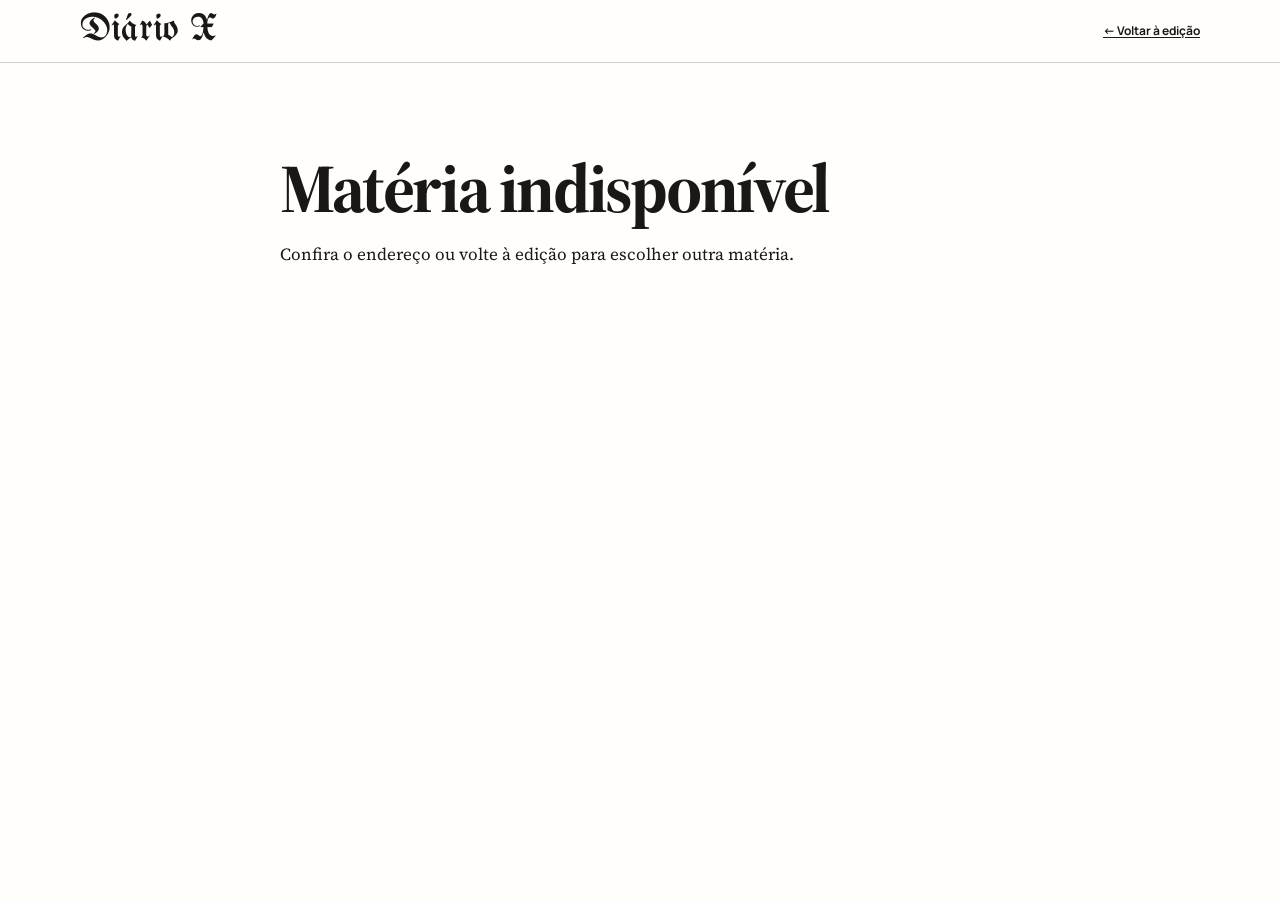
==== assets/materia.html @ 2b4bd0c8 "Página pública do Diário X: capa, matéria e estilo para rodar como site estático Co-Authored-By: Cla" ====
<!doctype html>
<html lang="pt-BR">
<head>
<meta charset="utf-8">
<base href="../">
<meta name="viewport" content="width=device-width, initial-scale=1">
<title>Matéria · Diário X</title>
<link rel="icon" type="image/png" href="assets/favicon-64.png">
<link rel="preconnect" href="https://fonts.googleapis.com">
<link rel="preconnect" href="https://fonts.gstatic.com" crossorigin>
<link href="https://fonts.googleapis.com/css2?family=Manrope:wght@600;700&family=Source+Serif+4:ital,opsz,wght@0,8..60,400;0,8..60,700;1,8..60,400&family=UnifrakturMaguntia&display=swap" rel="stylesheet">
<link rel="stylesheet" href="assets/jornal.css">
<style>
  .topo { border-bottom: 1px solid var(--rule); }
  .topo nav { display: flex; align-items: center; justify-content: space-between; gap: 1rem; max-width: 76rem; margin: auto; padding: .75rem clamp(1rem, 5vw, 3rem); }
  .marca { font: 400 clamp(1.6rem, 4vw, 2.35rem)/1 var(--logo); text-decoration: none; }
  .voltar, .meta { font: 700 var(--t-rotulo)/1.5 var(--sans); }
  .leitura { max-width: 51rem; margin: auto; padding: clamp(2rem, 7vw, 5rem) clamp(1rem, 5vw, 3rem); overflow-wrap: anywhere; }
  .meta { display: flex; flex-wrap: wrap; gap: .4rem 1rem; color: var(--ink-3); }
  .tipo { color: var(--accent-text); text-transform: uppercase; letter-spacing: .08em; }
  h1 { margin: .6rem 0 .9rem; font: 700 clamp(2.2rem, 6vw, 4.3rem)/1.05 var(--serif); letter-spacing: -.035em; text-wrap: pretty; }
  .abertura { margin: 0 0 1.75rem; font: italic 400 clamp(1.13rem, 2.7vw, 1.35rem)/1.48 var(--serif); color: var(--ink-2); }
  figure { margin: 0 0 2rem; }
  figure img { display: block; width: 100%; aspect-ratio: 16 / 9; object-fit: cover; background: var(--paper-2); border-radius: 4px; }
  figcaption { margin-top: .35rem; color: var(--ink-3); font: 600 var(--t-rotulo)/1.4 var(--sans); }
  section { max-width: 68ch; margin-block: 1.5rem; }
  h2 { margin: 0 0 .35rem; font: 700 var(--t-titulo)/1.2 var(--serif); }
  section p { margin: 0 0 .8rem; }
  .fontes { margin-top: 2rem; padding-top: 1rem; border-top: 1px solid var(--rule); }
  .fontes ul { margin: .5rem 0 0; padding-left: 1.25rem; }
</style>
</head>
<body>
  <header class="topo">
    <nav aria-label="Diário X">
      <a class="marca" href="./">Diário X</a>
      <a class="voltar" id="voltar" href="./">← Voltar à edição</a>
    </nav>
  </header>
  <main class="leitura" id="leitura" aria-busy="true"><p role="status">Abrindo matéria…</p></main>
  <script type="module">
    try {
      const tema = localStorage.getItem('dx-theme');
      if (tema) document.documentElement.dataset.theme = tema;
    } catch { /* segue o tema do sistema */ }

    const params = new URLSearchParams(location.search);
    const data = params.get('edicao');
    const id = params.get('id');
    const leitura = document.querySelector('#leitura');
    const voltar = document.querySelector('#voltar');
    const esc = (value) => String(value ?? '').replace(/[&<>"']/g, (char) =>
      ({ '&': '&amp;', '<': '&lt;', '>': '&gt;', '"': '&quot;', "'": '&#39;' }[char]));
    const externa = (url) => typeof url === 'string' && /^https?:\/\//i.test(url);
    const dataValida = /^\d{4}-\d{2}-\d{2}$/.test(data);
    if (dataValida) voltar.href = `index.html?edicao=${data}`;

    function foto(it) {
      if (!externa(it.imagem) && !/^assets\/edicoes\/\d{4}-\d{2}-\d{2}\/[a-z0-9-]+\.png$/.test(it.imagem)) return '';
      const foco = Number.isFinite(it.imagem_foco_vertical)
        ? ` style="object-position: 50% ${Math.max(0, Math.min(100, it.imagem_foco_vertical))}%"` : '';
      return `<figure><img src="${esc(it.imagem)}" alt=""${foco} decoding="async" referrerpolicy="no-referrer">
        ${it.legenda_imagem ? `<figcaption>${esc(it.legenda_imagem)}</figcaption>` : ''}</figure>`;
    }

    try {
      if (!dataValida || !id) throw new Error('Endereço incompleto');
      const resposta = await fetch(`edicoes/${data}.json`);
      if (!resposta.ok) throw new Error('Edição indisponível');
      const edicao = await resposta.json();
      const it = edicao.itens.find((item) => item.id === id);
      if (!it) throw new Error('Matéria indisponível');

      const r = it.reportagem;
      const titulo = r?.titulo || it.titulo;
      const dataLonga = new Intl.DateTimeFormat('pt-BR', { dateStyle: 'long' }).format(new Date(`${data}T12:00:00`));
      const fontes = [{ nome: it.fonte_nome, url: it.fonte_url }, ...(r?.fontes || [])].filter(({ url }) => externa(url));
      document.title = `${titulo} · Diário X`;
      leitura.innerHTML = `<article>
        <header>
          <div class="meta"><span class="tipo">${r ? 'Redação Diário X' : 'Arquivo do Diário X'}</span><time datetime="${data}">${dataLonga}</time></div>
          <h1>${esc(titulo)}</h1>
          <p class="abertura">${esc(r?.abertura || it.resumo)}</p>
        </header>
        ${foto(it)}
        ${(r?.blocos || []).map((bloco) => `<section><h2>${esc(bloco.titulo)}</h2>
          ${bloco.paragrafos.map((p) => `<p>${esc(p)}</p>`).join('')}</section>`).join('')}
        ${it.pra_voce ? `<section><h2>Pra você</h2><p>${esc(it.pra_voce)}</p></section>` : ''}
        <section class="fontes"><h2>${fontes.length > 1 ? 'Fontes' : 'Fonte'}</h2>
          <ul>${fontes.map(({ nome, url }) => `<li><a href="${esc(url)}" target="_blank" rel="noopener noreferrer">${esc(nome)}</a></li>`).join('')}</ul>
        </section>
      </article>`;
      const imagem = leitura.querySelector('img');
      imagem?.addEventListener('error', () => imagem.closest('figure').remove());
    } catch {
      leitura.innerHTML = '<h1>Matéria indisponível</h1><p>Confira o endereço ou volte à edição para escolher outra matéria.</p>';
    } finally {
      leitura.removeAttribute('aria-busy');
    }
  </script>
</body>
</html>
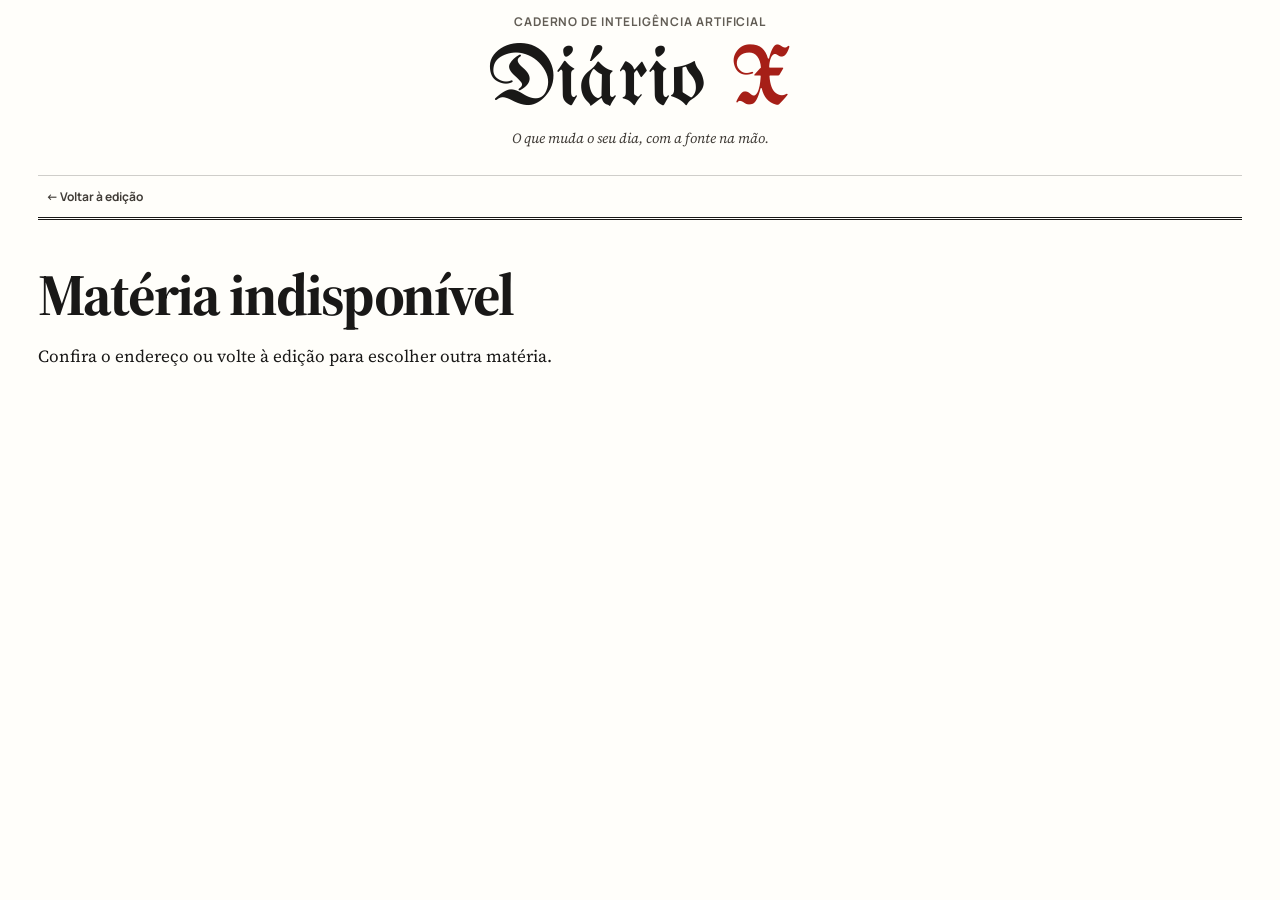
==== commit 16d432b7: "Matéria com topo igual ao jornal, largura total e coluna Mais desta edição Co-Authored-By: Claude So" ====
--- a/assets/materia.html
+++ b/assets/materia.html
@@ -11,33 +11,79 @@
 <link href="https://fonts.googleapis.com/css2?family=Manrope:wght@600;700&family=Source+Serif+4:ital,opsz,wght@0,8..60,400;0,8..60,700;1,8..60,400&family=UnifrakturMaguntia&display=swap" rel="stylesheet">
 <link rel="stylesheet" href="assets/jornal.css">
 <style>
-  .topo { border-bottom: 1px solid var(--rule); }
-  .topo nav { display: flex; align-items: center; justify-content: space-between; gap: 1rem; max-width: 76rem; margin: auto; padding: .75rem clamp(1rem, 5vw, 3rem); }
-  .marca { font: 400 clamp(1.6rem, 4vw, 2.35rem)/1 var(--logo); text-decoration: none; }
-  .voltar, .meta { font: 700 var(--t-rotulo)/1.5 var(--sans); }
-  .leitura { max-width: 51rem; margin: auto; padding: clamp(2rem, 7vw, 5rem) clamp(1rem, 5vw, 3rem); overflow-wrap: anywhere; }
-  .meta { display: flex; flex-wrap: wrap; gap: .4rem 1rem; color: var(--ink-3); }
+  .sheet { --gutter: clamp(1rem, 3vw, 2.5rem); min-height: 100vh; max-width: 1300px; margin: 0 auto; padding: 0 var(--gutter) 2.5rem; background: var(--paper); }
+  .rotulo { font: 700 var(--t-rotulo)/1.3 var(--sans); letter-spacing: .08em; text-transform: uppercase; color: var(--ink-3); }
+
+  /* Cabeçalho igual ao da capa */
+  .strip { text-align: center; padding: .9rem 0 .25rem; }
+  .title { text-align: center; padding: .5rem 0 .7rem; }
+  .title h1 { margin: 0; font: 400 clamp(3rem, 6.6vw, 5.5rem)/.95 var(--logo); }
+  .title h1 a { text-decoration: none; }
+  .title h1 .x { color: var(--accent-text); }
+  .title .motto { margin-top: .45rem; font: italic 400 var(--t-nota)/1.4 var(--serif); color: var(--ink-2); }
+  .dateline { text-align: center; border-bottom: 1px solid var(--rule); padding: .35rem 0 .6rem; }
+  .bar { position: sticky; top: 0; z-index: 20; padding: .3rem 0; background: var(--paper); border-bottom: 3px double var(--rule-strong); }
+  .bar-in { display: flex; align-items: center; justify-content: space-between; gap: 1rem; }
+  .bar a { text-decoration: none; padding: .6rem .5rem; font: 700 var(--t-rotulo)/1 var(--sans); color: var(--ink-2); }
+  .bar a:hover { background: var(--paper-2); color: var(--ink); }
+  .bar .secao { color: var(--accent-text); }
+
+  /* Matéria ocupando a largura toda: texto à esquerda, edição à direita */
+  .leitura { padding-top: clamp(1.25rem, 3vw, 2.25rem); overflow-wrap: anywhere; }
+  .grade { display: grid; grid-template-columns: minmax(0, 1fr) 19rem; gap: clamp(1.5rem, 4vw, 3.5rem); align-items: start; }
+  .meta { display: flex; flex-wrap: wrap; gap: .4rem 1rem; font: 700 var(--t-rotulo)/1.5 var(--sans); color: var(--ink-3); }
   .tipo { color: var(--accent-text); text-transform: uppercase; letter-spacing: .08em; }
-  h1 { margin: .6rem 0 .9rem; font: 700 clamp(2.2rem, 6vw, 4.3rem)/1.05 var(--serif); letter-spacing: -.035em; text-wrap: pretty; }
-  .abertura { margin: 0 0 1.75rem; font: italic 400 clamp(1.13rem, 2.7vw, 1.35rem)/1.48 var(--serif); color: var(--ink-2); }
-  figure { margin: 0 0 2rem; }
+  h1.manchete { margin: .5rem 0 .9rem; font: 700 clamp(2.1rem, 4.6vw, 4rem)/1.05 var(--serif); letter-spacing: -.035em; text-wrap: balance; }
+  .abertura { margin: 0 0 1.5rem; font: italic 400 clamp(1.15rem, 2.2vw, 1.5rem)/1.5 var(--serif); color: var(--ink-2); text-wrap: pretty; }
+  figure { margin: 0 0 1.75rem; }
   figure img { display: block; width: 100%; aspect-ratio: 16 / 9; object-fit: cover; background: var(--paper-2); border-radius: 4px; }
+  .sem-foto { aspect-ratio: 16 / 9; margin-bottom: 1.75rem; display: grid; place-items: center; align-content: center; gap: .4rem; border-radius: 4px; background: var(--paper-2); color: var(--ink-3); }
+  .sem-foto b { font: 400 clamp(2.4rem, 6vw, 4.5rem)/1 var(--logo); color: var(--ink); }
   figcaption { margin-top: .35rem; color: var(--ink-3); font: 600 var(--t-rotulo)/1.4 var(--sans); }
-  section { max-width: 68ch; margin-block: 1.5rem; }
-  h2 { margin: 0 0 .35rem; font: 700 var(--t-titulo)/1.2 var(--serif); }
-  section p { margin: 0 0 .8rem; }
-  .fontes { margin-top: 2rem; padding-top: 1rem; border-top: 1px solid var(--rule); }
-  .fontes ul { margin: .5rem 0 0; padding-left: 1.25rem; }
+  .texto { column-count: 2; column-gap: clamp(1.5rem, 3vw, 3rem); }
+  .texto section { break-inside: avoid-column; margin: 0 0 1.4rem; }
+  .texto h2 { margin: 0 0 .35rem; font: 700 var(--t-titulo)/1.2 var(--serif); }
+  .texto p { margin: 0 0 .8rem; font-size: 1.125rem; line-height: 1.65; text-wrap: pretty; }
+  .fontes { margin-top: 1rem; padding-top: 1rem; border-top: 1px solid var(--rule); }
+  .fontes h2 { margin: 0 0 .35rem; font: 700 var(--t-titulo)/1.2 var(--serif); }
+  .fontes ul { margin: .4rem 0 0; padding-left: 1.25rem; }
+
+  .lateral { position: sticky; top: 4.5rem; border-left: 1px solid var(--rule); padding-left: clamp(1rem, 2vw, 1.75rem); }
+  .lateral h2 { margin: 0 0 .75rem; font: 700 var(--t-titulo)/1.2 var(--serif); }
+  .lateral ol { list-style: none; margin: 0; padding: 0; }
+  .lateral li { padding: .75rem 0; border-top: 1px solid var(--rule); }
+  .lateral li:first-child { border-top: 0; padding-top: 0; }
+  .lateral a { text-decoration: none; display: grid; grid-template-columns: 4.5rem minmax(0, 1fr); gap: .75rem; align-items: start; }
+  .lateral a:hover b { text-decoration: underline; }
+  .lateral img, .lateral .mini { width: 4.5rem; aspect-ratio: 4 / 3; object-fit: cover; border-radius: 3px; background: var(--paper-2); display: block; }
+  .lateral small { display: block; margin-bottom: .15rem; font: 700 .68rem/1.2 var(--sans); letter-spacing: .06em; text-transform: uppercase; color: var(--ink-3); }
+  .lateral b { font: 700 .98rem/1.28 var(--serif); }
+
+  @media (max-width: 62rem) {
+    .grade { grid-template-columns: minmax(0, 1fr); }
+    .lateral { position: static; border-left: 0; padding-left: 0; border-top: 3px double var(--rule-strong); padding-top: 1rem; margin-top: 1.5rem; }
+  }
+  @media (max-width: 44rem) { .texto { column-count: 1; } }
 </style>
 </head>
 <body>
-  <header class="topo">
-    <nav aria-label="Diário X">
-      <a class="marca" href="./">Diário X</a>
-      <a class="voltar" id="voltar" href="./">← Voltar à edição</a>
-    </nav>
+<div class="sheet">
+  <header>
+    <div class="strip rotulo"><span>Caderno de Inteligência Artificial</span></div>
+    <div class="title">
+      <h1><a href="./">Diário <span class="x">X</span></a></h1>
+      <div class="motto">O que muda o seu dia, com a fonte na mão.</div>
+    </div>
+    <div class="dateline rotulo"><span id="dateline"></span></div>
   </header>
+  <nav class="bar" aria-label="Diário X">
+    <div class="bar-in">
+      <a id="voltar" href="./">← Voltar à edição</a>
+      <span class="secao rotulo" id="secao"></span>
+    </div>
+  </nav>
   <main class="leitura" id="leitura" aria-busy="true"><p role="status">Abrindo matéria…</p></main>
+</div>
   <script type="module">
     try {
       const tema = localStorage.getItem('dx-theme');
@@ -53,14 +99,16 @@
       ({ '&': '&amp;', '<': '&lt;', '>': '&gt;', '"': '&quot;', "'": '&#39;' }[char]));
     const externa = (url) => typeof url === 'string' && /^https?:\/\//i.test(url);
     const dataValida = /^\d{4}-\d{2}-\d{2}$/.test(data);
+    const nomes = { inovacoes: 'Inovações', design: 'Design com IA', resultados: 'Resultados', vozes: 'Vozes', pesquisa: 'Pesquisa', negocios: 'Negócios', classificados: 'Classificados' };
     if (dataValida) voltar.href = `index.html?edicao=${data}`;
 
+    const imagemOk = (it) => externa(it.imagem) || /^assets\/edicoes\/\d{4}-\d{2}-\d{2}\/[a-z0-9-]+\.png$/.test(it.imagem || '');
     function foto(it) {
-      if (!externa(it.imagem) && !/^assets\/edicoes\/\d{4}-\d{2}-\d{2}\/[a-z0-9-]+\.png$/.test(it.imagem)) return '';
+      if (!imagemOk(it)) return `<div class="sem-foto" role="img" aria-label="Sem imagem"><b>Diário X</b><span class="rotulo">${esc(nomes[it.categoria] || 'Redação')}</span></div>`;
       const foco = Number.isFinite(it.imagem_foco_vertical)
         ? ` style="object-position: 50% ${Math.max(0, Math.min(100, it.imagem_foco_vertical))}%"` : '';
-      return `<figure><img src="${esc(it.imagem)}" alt=""${foco} decoding="async" referrerpolicy="no-referrer">
-        ${it.legenda_imagem ? `<figcaption>${esc(it.legenda_imagem)}</figcaption>` : ''}</figure>`;
+      return `<figure><img src="${esc(it.imagem)}" alt=""${foco} fetchpriority="high" decoding="async" referrerpolicy="no-referrer">
+        <figcaption>${esc(it.legenda_imagem || `Prévia · ${it.fonte_nome}`)}</figcaption></figure>`;
     }
 
     try {
@@ -74,26 +122,36 @@
       const r = it.reportagem;
       const titulo = r?.titulo || it.titulo;
       const dataLonga = new Intl.DateTimeFormat('pt-BR', { dateStyle: 'long' }).format(new Date(`${data}T12:00:00`));
+      document.querySelector('#dateline').textContent = new Intl.DateTimeFormat('pt-BR', { dateStyle: 'full' }).format(new Date(`${data}T12:00:00`));
+      document.querySelector('#secao').textContent = nomes[it.categoria] || '';
       const fontes = [{ nome: it.fonte_nome, url: it.fonte_url }, ...(r?.fontes || [])].filter(({ url }) => externa(url));
+      const outras = edicao.itens.filter((x) => x.id !== id).sort((a, b) => Number(Boolean(b.reportagem)) - Number(Boolean(a.reportagem))).slice(0, 6);
       document.title = `${titulo} · Diário X`;
-      leitura.innerHTML = `<article>
+      leitura.innerHTML = `<div class="grade"><article>
         <header>
-          <div class="meta"><span class="tipo">${r ? 'Redação Diário X' : 'Arquivo do Diário X'}</span><time datetime="${data}">${dataLonga}</time></div>
-          <h1>${esc(titulo)}</h1>
+          <div class="meta"><span class="tipo">${r ? 'Redação Diário X' : 'Arquivo do Diário X'}</span><time datetime="${data}">${dataLonga}</time><span>Fonte: ${esc(it.fonte_nome)}</span></div>
+          <h1 class="manchete">${esc(titulo)}</h1>
           <p class="abertura">${esc(r?.abertura || it.resumo)}</p>
         </header>
         ${foto(it)}
+        <div class="texto">
         ${(r?.blocos || []).map((bloco) => `<section><h2>${esc(bloco.titulo)}</h2>
           ${bloco.paragrafos.map((p) => `<p>${esc(p)}</p>`).join('')}</section>`).join('')}
         ${it.pra_voce ? `<section><h2>Pra você</h2><p>${esc(it.pra_voce)}</p></section>` : ''}
-        <section class="fontes"><h2>${fontes.length > 1 ? 'Fontes' : 'Fonte'}</h2>
+        </div>
+        <section class="fontes"><h2>${fontes.length > 1 ? 'Fontes' : 'Fonte original'}</h2>
           <ul>${fontes.map(({ nome, url }) => `<li><a href="${esc(url)}" target="_blank" rel="noopener noreferrer">${esc(nome)}</a></li>`).join('')}</ul>
         </section>
-      </article>`;
-      const imagem = leitura.querySelector('img');
-      imagem?.addEventListener('error', () => imagem.closest('figure').remove());
+      </article>
+      <aside class="lateral" aria-label="Mais da edição"><h2>Mais desta edição</h2><ol>
+        ${outras.map((x) => `<li><a href="assets/materia.html?edicao=${data}&id=${encodeURIComponent(x.id)}">
+          ${imagemOk(x) ? `<img src="${esc(x.imagem)}" alt="" loading="lazy" referrerpolicy="no-referrer" onerror="this.outerHTML='<span class=mini></span>'">` : '<span class="mini"></span>'}
+          <span><small>${esc(nomes[x.categoria] || '')}</small><b>${esc(x.titulo)}</b></span></a></li>`).join('')}
+      </ol></aside></div>`;
+      const imagem = leitura.querySelector('figure img');
+      imagem?.addEventListener('error', () => { imagem.closest('figure').outerHTML = foto({ ...it, imagem: '' }); });
     } catch {
-      leitura.innerHTML = '<h1>Matéria indisponível</h1><p>Confira o endereço ou volte à edição para escolher outra matéria.</p>';
+      leitura.innerHTML = '<h1 class="manchete">Matéria indisponível</h1><p>Confira o endereço ou volte à edição para escolher outra matéria.</p>';
     } finally {
       leitura.removeAttribute('aria-busy');
     }
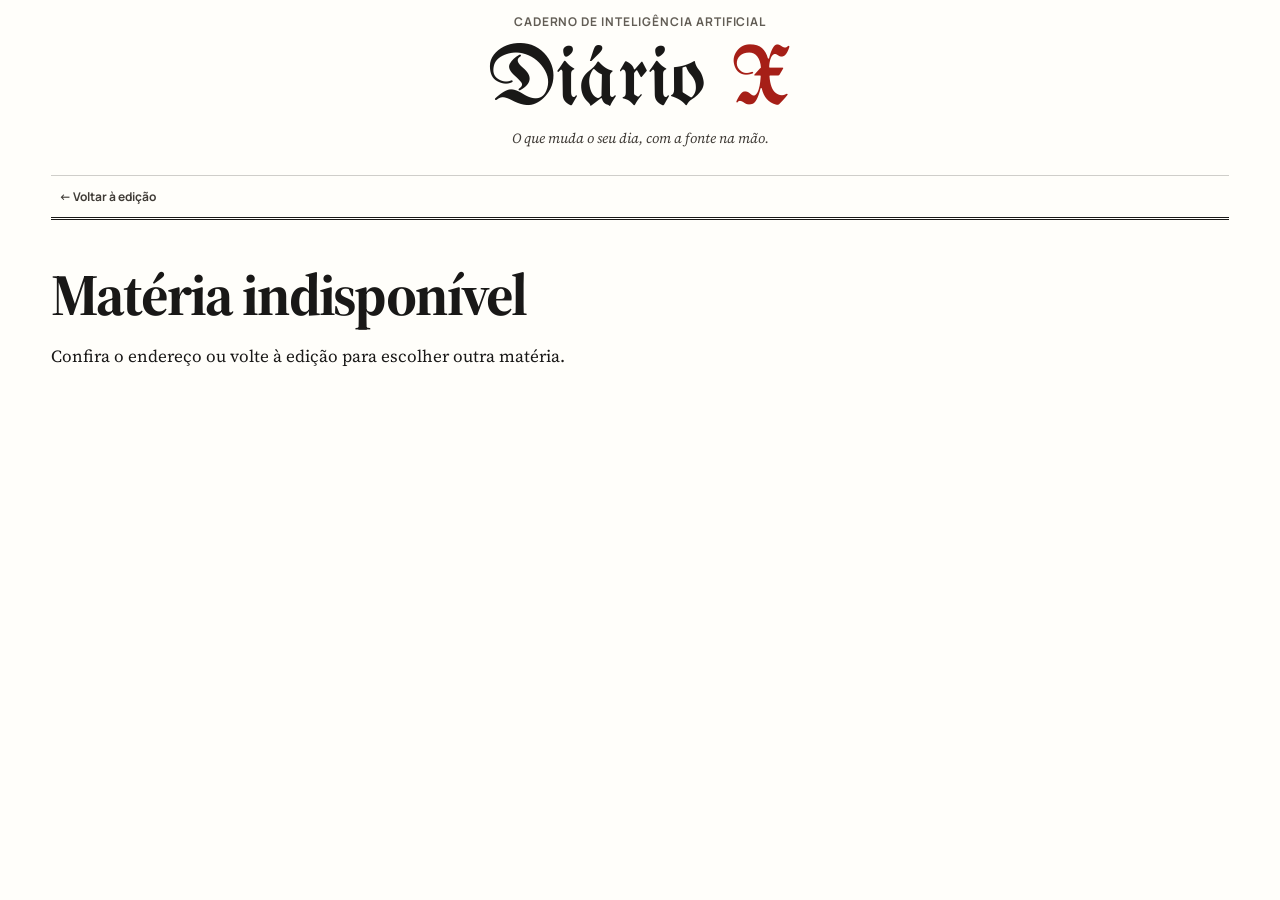
==== commit cd2c6a14: "Matéria em tela cheia e quadros de capa sem moldura Co-Authored-By: Claude Sonnet 5.5 <noreply@anthr" ====
--- a/assets/materia.html
+++ b/assets/materia.html
@@ -11,7 +11,8 @@
 <link href="https://fonts.googleapis.com/css2?family=Manrope:wght@600;700&family=Source+Serif+4:ital,opsz,wght@0,8..60,400;0,8..60,700;1,8..60,400&family=UnifrakturMaguntia&display=swap" rel="stylesheet">
 <link rel="stylesheet" href="assets/jornal.css">
 <style>
-  .sheet { --gutter: clamp(1rem, 3vw, 2.5rem); min-height: 100vh; max-width: 1300px; margin: 0 auto; padding: 0 var(--gutter) 2.5rem; background: var(--paper); }
+  html, body { background: var(--paper); }
+  .sheet { --gutter: clamp(1rem, 4vw, 4rem); min-height: 100vh; max-width: none; margin: 0; padding: 0 var(--gutter) 2.5rem; background: var(--paper); }
   .rotulo { font: 700 var(--t-rotulo)/1.3 var(--sans); letter-spacing: .08em; text-transform: uppercase; color: var(--ink-3); }
 
   /* Cabeçalho igual ao da capa */
@@ -38,7 +39,8 @@
   figure { margin: 0 0 1.75rem; }
   figure img { display: block; width: 100%; aspect-ratio: 16 / 9; object-fit: cover; background: var(--paper-2); border-radius: 4px; }
   .sem-foto { aspect-ratio: 16 / 9; margin-bottom: 1.75rem; display: grid; place-items: center; align-content: center; gap: .4rem; border-radius: 4px; background: var(--paper-2); color: var(--ink-3); }
-  .sem-foto b { font: 400 clamp(2.4rem, 6vw, 4.5rem)/1 var(--logo); color: var(--ink); }
+  .sem-foto { padding: clamp(1.25rem, 4vw, 3rem); text-align: center; }
+  .sem-foto b { font: 700 clamp(1.5rem, 3.4vw, 2.6rem)/1.12 var(--serif); letter-spacing: -.02em; color: var(--ink); text-wrap: balance; max-width: 30ch; }
   figcaption { margin-top: .35rem; color: var(--ink-3); font: 600 var(--t-rotulo)/1.4 var(--sans); }
   .texto { column-count: 2; column-gap: clamp(1.5rem, 3vw, 3rem); }
   .texto section { break-inside: avoid-column; margin: 0 0 1.4rem; }
@@ -104,7 +106,7 @@
 
     const imagemOk = (it) => externa(it.imagem) || /^assets\/edicoes\/\d{4}-\d{2}-\d{2}\/[a-z0-9-]+\.png$/.test(it.imagem || '');
     function foto(it) {
-      if (!imagemOk(it)) return `<div class="sem-foto" role="img" aria-label="Sem imagem"><b>Diário X</b><span class="rotulo">${esc(nomes[it.categoria] || 'Redação')}</span></div>`;
+      if (!imagemOk(it)) return `<div class="sem-foto" role="img" aria-label="Capa"><span class="rotulo">${esc(nomes[it.categoria] || 'Redação')}${it.idioma && it.idioma !== 'pt' ? ' · traduzido' : ''}</span><b>${esc(it.reportagem?.titulo || it.titulo)}</b><span class="rotulo">Diário X</span></div>`;
       const foco = Number.isFinite(it.imagem_foco_vertical)
         ? ` style="object-position: 50% ${Math.max(0, Math.min(100, it.imagem_foco_vertical))}%"` : '';
       return `<figure><img src="${esc(it.imagem)}" alt=""${foco} fetchpriority="high" decoding="async" referrerpolicy="no-referrer">
@@ -113,7 +115,7 @@
 
     try {
       if (!dataValida || !id) throw new Error('Endereço incompleto');
-      const resposta = await fetch(`edicoes/${data}.json`);
+      const resposta = await fetch(`edicoes/${data}.json?t=${Math.floor(Date.now() / 60000)}`);
       if (!resposta.ok) throw new Error('Edição indisponível');
       const edicao = await resposta.json();
       const it = edicao.itens.find((item) => item.id === id);
